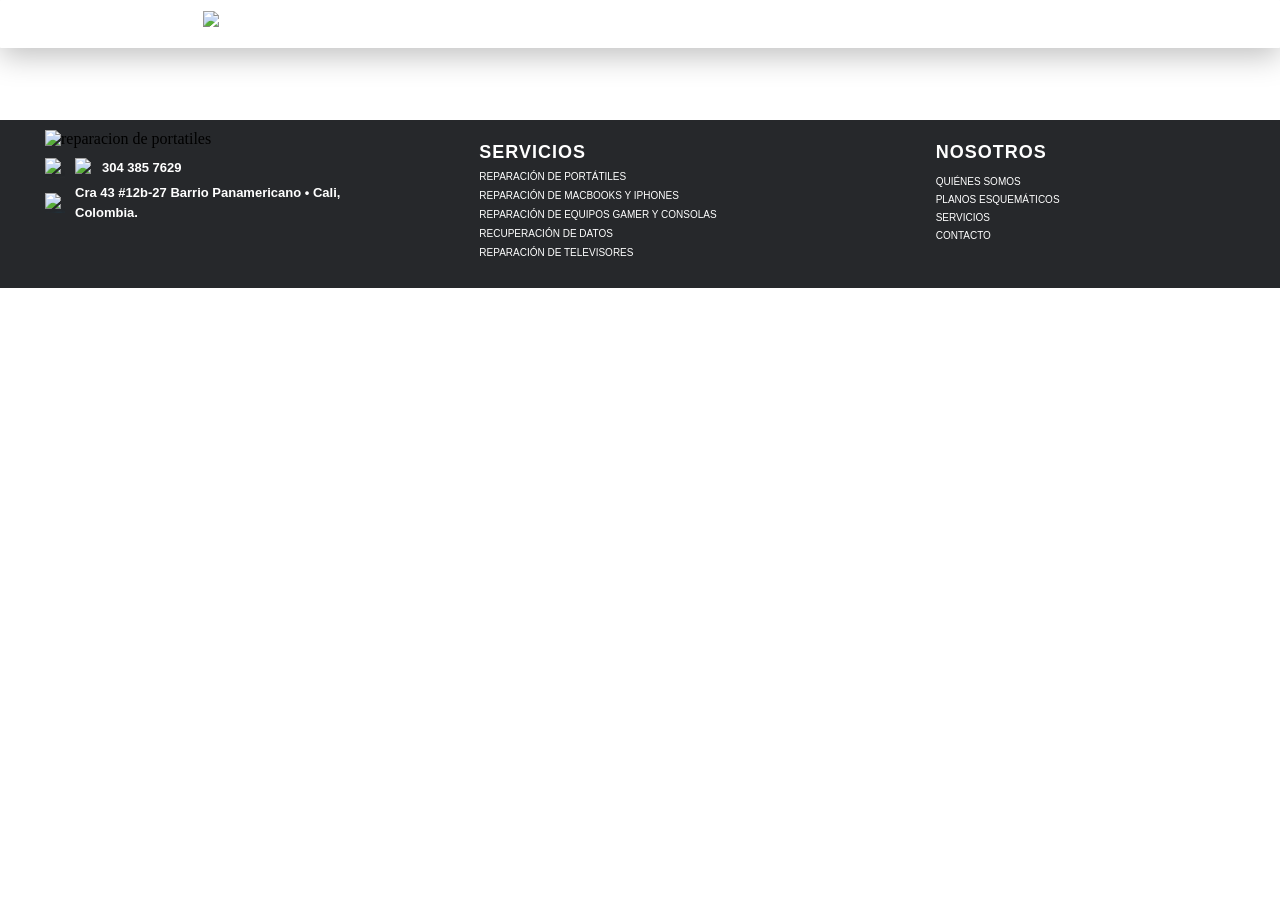
==== contacto.html @ 2d00a51c "Add files via upload" ====
<!DOCTYPE html>
<html lang="es">
<head>
    <meta charset="UTF-8">
    <meta name="viewport" content="width=device-width, initial-scale=1.0">
    <title>TecnoLab | Contacto</title>

    <link rel="stylesheet" href="css/style-contacto.css">
    <link rel="icon" type="image/png" href="img/logo-ico.webp">
        
</head>
<body>
    <header class="hero">
        <nav>

            <a href="index.html" class="logo-menu">
                <img src="img/logo-tecnolab.webp" alt="Tecnolab">
            </a>
            
            <div class="menu-hero">
                <a href="index.html">Inicio</a>
                <a href="quienes-somos.html">Quiénes Somos</a>
                <a href="Planos.html">Planos Esquemáticos</a>
                <a href="servicios.html">Servicios</a>
                <a href="contacto.html">Contacto</a>
            </div>
        </nav>

        <div class="hero-content">

            <div class="descripcion">
                <span></span>
            </div>

            <div class="hero-texto">
                <h1></h1>
                <p></p>
            </div>

        </div>
</header>
        
</body>

<footer>

<div class="footer-container">

        <div class="footer-logo">
            <img src="img/logo-tecnolab.webp" class="logo-footer" alt="reparacion de portatiles">
            <p><img src="ico/ico-llamada.webp" class="phone-ico" alt="telefono"> <img src="ico/ico-whatsapp.webp" class="whatsapp-ico" alt="whatsapp"> 304 385 7629</p>
            <p><img src="ico/ico-ubicacion.webp" class="location-ico" alt="ubicacion"> Cra 43 #12b-27 Barrio Panamericano • Cali, Colombia.</p>
        </div>

        <div class="footer-servicios">
            <h3>Servicios</h3>
            <ul>
                <p>Reparación de Portátiles</p>
                <p>Reparación de Macbooks y iPhones</p>
                <p>Reparación de Equipos Gamer y Consolas</p>
                <p>Recuperación de Datos</p>
                <p>Reparación de Televisores</p>
            </ul>
        </div>

        <div class="footer-servicios">            
            <h3>Nosotros</h3>
            
            <ul class="footer-links">

                <ul class="footer-links">
                <li><a href="quienes-somos.html">Quiénes Somos</a></li>
                <li><a href="Planos.html">Planos Esquemáticos</a></li>
                <li><a href="servicios.html">Servicios</a></li>
                <li><a href="contacto.html">Contacto</a></li>
            </ul>

            </ul>
        </div>
</div>

</footer>
</html>
---- css/style-contacto.css ----
*{
    margin:0;
    padding:0;
    box-sizing:border-box;
}

.hero{

    min-height:120px;
    background-size:cover;
    background-position:center;
    background-repeat:no-repeat;
    background-attachment:fixed;
}

body{
    background-image:url("../img/fondo4.webp");
    background-size:cover;
    background-position:center;
    background-repeat:no-repeat;
    background-attachment:fixed;
}

nav{

    position: fixed;
    top:0;
    left:0;
    transform: translate(0%);

    width:100%;
    max-width:1400px;

    display:flex;
    justify-content:center;
    align-items:center;
    gap:30px;   
    padding:10px 0px;

    background:rgba(255,255,255,0.08);

    backdrop-filter: blur(3px);
    -webkit-backdrop-filter:blur(3px);
    border:1px solid rgba(255,255,255,0.18);
    border-radius:1px;
    box-shadow:
        0 8px 30px rgba(0,0,0,0.25);
    z-index:1000;    
}

nav a{
    color:#fff;
    text-decoration:none;

    font-size:1.4rem;
    font-weight:bold;
    
    display:inline-block;
    transition: all .3s ease;
}

nav a:hover{
    color:#00AEEF;
    transform: translateY(-2px);
    text-shadow:
        0 0 5px rgba(0,174,239,.4),
        0 0 12px rgba(0,174,239,.25);
}

nav a.activo,
nav a.activo:hover{
    color:#00AEEF;
    border-bottom:2px solid #00AEEF;
}

.menu{
    display: flex;
    align-items: center;
    justify-content: space-between;
    padding: 10px 10px 10px 5px;
}
.logo-menu img{
    width: 150px;
    height: auto;
    display: flex;
}

.menu-hero{
    display: flex;
    align-items: center;
    gap: 30px;
}

.footer-container {
    display: flex;
    justify-content: space-between;
    gap: 90px;
    flex-wrap: wrap;
    position: relative;
    background-color: rgba(0, 3, 7, 0.852); 
}

.footer-logo {
    display: flex;
    flex-direction: column;
    align-items: flex-start;
    padding: 10px 0px 0px 45px;
    flex: 1;
    min-width: 150px;
}

.logo-footer{
    display: block;
    width: 250px;
    height: auto;
    margin-bottom: 10px;
}

.footer-logo p{
    margin-bottom:5px;
    font-family:'Manrope', sans-serif;
    font-size:13px;
    font-weight:550;
    letter-spacing:0px;
    text-transform:none;
    color:white;
    display: flex;
    align-items: center;
    gap: 7px;
    line-height: 1.5;
}

.phone-ico,
.whatsapp-ico,
.location-ico {

    width: 20px;
    height: 20px;
    object-fit: contain;
    flex-shrink: 0;
    display: block;
}

.footer-servicios {
    flex: 1;
    min-width: 250px;
    padding: 22px;
}

.footer-servicios h3{
    margin-bottom:8px;
    font-family:'Manrope', sans-serif;
    font-size:18px;
    font-weight:700;
    letter-spacing:1px;
    text-transform:uppercase;
}

.footer-servicios p{
    margin-bottom:8px;
    font-family:'Manrope', sans-serif;
    font-size:10px;
    font-weight:520;
    letter-spacing:0px;
    text-transform:uppercase;
}

.location-ico{
    color: #00b4ff;
    font-size:18px;
    margin-right:3px;
    text-shadow:
        0 0 4px rgba(0,180,255,.7),
        0 0 8px rgba(0,180,255,.4);
}
.wha-ico{
    color:#028c2b;
    font-size:18px;
    margin-right:2px;
    text-shadow:
        0 0 6px rgba(0,180,255,.7),
        0 0 12px rgba(0,180,255,.4);
}

.phone-ico{
    color:#8a0202;
    font-size:18px;
    margin-right:3px;
    text-shadow:
        0 0 6px rgba(89, 92, 93, 0.7),
        0 0 12px rgba(123, 125, 125, 0.4);
}
.footer-container{

    background-color: rgba(0, 3, 7, 0.852);
}

.footer-servicios{
    color:white
}

.footer-links{
    list-style: none;
    padding: 0;
    margin: 0;
}

.footer-links a{
    color: white;             
    text-decoration: none;
    font-size: 10px;
    transition: .3s;

    margin-bottom:8px;
    font-family:'Manrope', sans-serif;
    font-size:10px;
    font-weight:520;
    letter-spacing:0px;
    text-transform:uppercase;
}
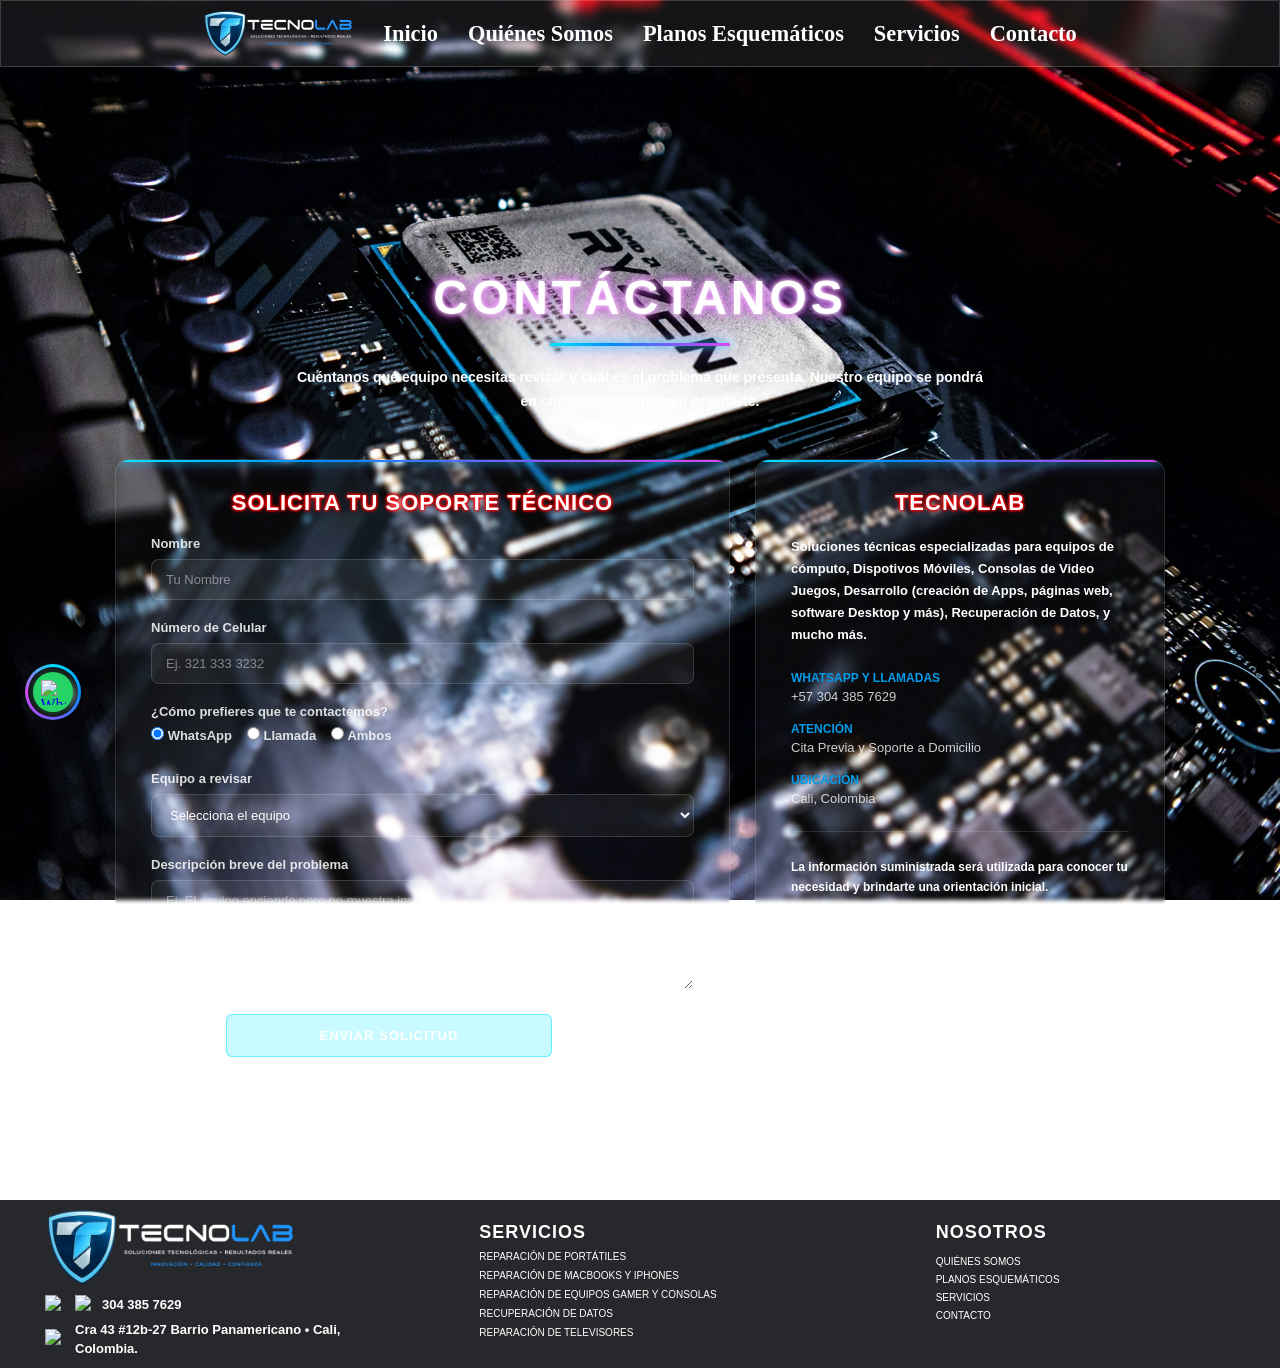
==== commit 105688a6: "Add files via upload" ====
--- a/contacto.html
+++ b/contacto.html
@@ -7,7 +7,8 @@
 
     <link rel="stylesheet" href="css/style-contacto.css">
     <link rel="icon" type="image/png" href="img/logo-ico.webp">
-        
+
+   
 </head>
 <body>
     <header class="hero">
@@ -39,19 +40,166 @@
 
         </div>
 </header>
-        
+
+<main class="contacto">
+
+        <h1>CONTÁCTANOS</h1>
+
+        <p class="contacto-intro">
+            Cuéntanos qué equipo necesitas revisar y cuál es el problema que presenta.
+            Nuestro equipo se pondrá en contacto contigo para orientarte.</p>
+
+        <section class="contacto-contenedor">
+            <div class="contacto-formulario">
+
+                <h2>SOLICITA TU SOPORTE TÉCNICO</h2>
+                <form id="formularioContacto">
+
+                    <div class="campo">
+                        <label for="nombre">Nombre</label>
+                        <input
+                            type="text"
+                            id="nombre"
+                            name="nombre"
+                            placeholder="Tu Nombre"
+                            autocomplete="name"
+                            required>
+                    </div>
+                    <div class="campo">
+                        <label for="telefono">Número de Celular</label>
+                        <input
+                            type="tel"
+                            id="telefono"
+                            name="telefono"
+                            placeholder="Ej. 321 333 3232"
+                            autocomplete="tel"
+                            required>
+                    </div>
+
+                    <div class="campo">
+                        <label>¿Cómo prefieres que te contactemos?</label>
+                        <div class="opciones-contacto">
+                            <label class="opcion">
+                                <input
+                                    type="radio"
+                                    name="medio"
+                                    value="WhatsApp"
+                                    checked>
+                                <span>WhatsApp</span>
+                            </label>
+
+                            <label class="opcion">
+                                <input
+                                    type="radio"
+                                    name="medio"
+                                    value="Llamada">
+                                <span>Llamada</span>
+                            </label>
+
+                            <label class="opcion">
+                                <input
+                                    type="radio"
+                                    name="medio"
+                                    value="WhatsApp o llamada">
+                                <span>Ambos</span>
+                            </label>
+                        </div>
+                    </div>
+                    <div class="campo">
+                        <label for="equipo">Equipo a revisar</label>
+                        <select id="equipo" name="equipo" required>
+                            <option value="" selected disabled>
+                                Selecciona el equipo
+                            </option>
+                            <option value="Computador de escritorio">
+                                Computador de Escritorio
+                            </option>
+                            <option value="Portátil">
+                                Portátil o Laptop
+                            </option>
+                            <option value="MacBook">
+                                MacBook Air / Pro / M4
+                            </option>
+                            <option value="iPhone / Android">
+                                iPhone / Android
+                            </option>
+                            <option value="Televisor">
+                                Televisor LED / OLED / QLED
+                            </option>
+                            <option value="Consola">
+                                Consola Xbox / PlayStation
+                            </option>
+                            <option value="Datos">
+                                Recuperación de Datos (HDD-SDD)
+                            </option>
+                            <option value="Apps y Software">
+                                Desarrollo de Software / Aplicaciones
+                            </option>
+                            <option value="Otro">
+                                Otro
+                            </option>
+                        </select>
+                    </div>
+
+                    <div class="campo">
+                        <label for="problema">
+                            Descripción breve del problema
+                        </label>
+                        <textarea
+                            id="problema"
+                            name="problema"
+                            rows="5"
+                            maxlength="500"
+                            placeholder="Ej. El equipo enciende pero no muestra imagen..."
+                            required
+                        ></textarea>
+                    </div>
+                    <button type="submit" class="btn-contacto">
+                        ENVIAR SOLICITUD
+                    </button>
+                    <p id="mensajeFormulario" class="mensaje-formulario"></p>
+                </form>
+            </div>
+
+            <div class="contacto-info">
+                <h2>TECNOLAB</h2>
+
+                <p> Soluciones técnicas especializadas para equipos
+                    de cómputo, Dispotivos Móviles, Consolas de Video Juegos, Desarrollo (creación de 
+                    Apps, páginas web, software Desktop y más), Recuperación de Datos,
+                    y mucho más.</p>
+
+                <div class="info-item">
+                    <strong>WhatsApp y Llamadas</strong>
+                    <span>+57 304 385 7629</span>
+                </div>
+
+                <div class="info-item">
+                    <strong>Atención</strong>
+                    <span>Cita Previa y Soporte a Domicilio</span>
+                </div>
+
+                <div class="info-item">
+                    <strong>Ubicación</strong>
+                    <span>Cali, Colombia</span>
+                </div>
+
+                <div class="info-separador"></div>
+
+                <p class="info-nota">
+                    La información suministrada será utilizada para
+                    conocer tu necesidad y brindarte una orientación inicial.</p>
+            </div>
+        </section>
+    </main>        
 </body>
-
 <footer>
-
 <div class="footer-container">
-
         <div class="footer-logo">
             <img src="img/logo-tecnolab.webp" class="logo-footer" alt="reparacion de portatiles">
             <p><img src="ico/ico-llamada.webp" class="phone-ico" alt="telefono"> <img src="ico/ico-whatsapp.webp" class="whatsapp-ico" alt="whatsapp"> 304 385 7629</p>
             <p><img src="ico/ico-ubicacion.webp" class="location-ico" alt="ubicacion"> Cra 43 #12b-27 Barrio Panamericano • Cali, Colombia.</p>
         </div>
-
         <div class="footer-servicios">
             <h3>Servicios</h3>
             <ul>
@@ -62,22 +210,64 @@
                 <p>Reparación de Televisores</p>
             </ul>
         </div>
-
         <div class="footer-servicios">            
             <h3>Nosotros</h3>
-            
             <ul class="footer-links">
 
                 <ul class="footer-links">
-                <li><a href="quienes-somos.html">Quiénes Somos</a></li>
-                <li><a href="Planos.html">Planos Esquemáticos</a></li>
-                <li><a href="servicios.html">Servicios</a></li>
-                <li><a href="contacto.html">Contacto</a></li>
+                    <li><a href="quienes-somos.html">Quiénes Somos</a></li>
+                    <li><a href="Planos.html">Planos Esquemáticos</a></li>
+                    <li><a href="servicios.html">Servicios</a></li>
+                    <li><a href="contacto.html">Contacto</a></li>
+                </ul>
+
             </ul>
-
-            </ul>
         </div>
 </div>
 
 </footer>
+
+
+<div class="whatsapp-contenedor">
+    <div class="whatsapp-chat">
+        <div class="whatsapp-chat-titulo">
+            Escríbenos
+        </div>
+        <textarea
+            id="mensajeWhatsApp"
+            placeholder="Escribe tu mensaje..."
+            rows="3"></textarea>
+        <button type="button" id="btnEnviarWhatsApp" target="_blank">
+            Enviar por WhatsApp
+        </button>
+    </div>
+    <a href="https://wa.me/573043857629"
+        class="whatsapp-rgb"
+        target="_blank"
+        aria-label="Contactar por WhatsApp">
+        <span class="whatsapp-rgb-icon">
+            <img src="ico/ico-what-flot.webp" alt="WhatsApp">
+        </span>
+    </a>
+</div>
+
+<script>
+const botonWhatsApp = document.getElementById("btnEnviarWhatsApp");
+botonWhatsApp.addEventListener("click", function () {
+    const campo = document.getElementById("mensajeWhatsApp");
+    const mensaje = campo.value.trim();
+    if (mensaje === "") {
+        campo.focus();
+        return;
+    }
+    const numero = "573043857629";
+    const enlaceWhatsApp =
+        "https://wa.me/" + numero + "?text=" + encodeURIComponent(mensaje);
+
+    window.open(enlaceWhatsApp, "_blank");
+    campo.value = "";
+});
+</script>
+<script src="js/contacto.js"></script>
+</body>
 </html>
--- a/css/style-contacto.css
+++ b/css/style-contacto.css
@@ -3,16 +3,13 @@
     padding:0;
     box-sizing:border-box;
 }
-
 .hero{
-
     min-height:120px;
     background-size:cover;
     background-position:center;
     background-repeat:no-repeat;
     background-attachment:fixed;
 }
-
 body{
     background-image:url("../img/fondo4.webp");
     background-size:cover;
@@ -20,25 +17,19 @@
     background-repeat:no-repeat;
     background-attachment:fixed;
 }
-
 nav{
-
     position: fixed;
     top:0;
     left:0;
     transform: translate(0%);
-
     width:100%;
     max-width:1400px;
-
     display:flex;
     justify-content:center;
     align-items:center;
     gap:30px;   
     padding:10px 0px;
-
     background:rgba(255,255,255,0.08);
-
     backdrop-filter: blur(3px);
     -webkit-backdrop-filter:blur(3px);
     border:1px solid rgba(255,255,255,0.18);
@@ -47,18 +38,31 @@
         0 8px 30px rgba(0,0,0,0.25);
     z-index:1000;    
 }
-
+.menu {
+    width: 100%;
+    display: flex;
+    align-items: center;
+    justify-content: space-between;
+    padding: 10px 10px 10px 5px;
+}
+.logo-menu img {
+    width: 150px;
+    height: auto;
+    display: block;
+}
+.menu-hero {
+    display: flex;
+    align-items: center;
+    gap: 30px;
+}
 nav a{
     color:#fff;
     text-decoration:none;
-
     font-size:1.4rem;
-    font-weight:bold;
-    
+    font-weight:bold;    
     display:inline-block;
     transition: all .3s ease;
 }
-
 nav a:hover{
     color:#00AEEF;
     transform: translateY(-2px);
@@ -66,31 +70,237 @@
         0 0 5px rgba(0,174,239,.4),
         0 0 12px rgba(0,174,239,.25);
 }
-
 nav a.activo,
 nav a.activo:hover{
     color:#00AEEF;
     border-bottom:2px solid #00AEEF;
 }
-
-.menu{
+.contacto {
+    width: 90%;
+    max-width: 1050px;
+    margin: 150px auto 100px;
+}
+.contacto > h1 {
+    font-family: 'Orbitron', sans-serif;
+    font-size: 48px;
+    font-weight: 800;
+    letter-spacing: 4px;
+    text-align: center;
+    color: #ffffff;
+    text-shadow:
+        0 0 5px #ffffff,
+        0 0 9px #D946EF,
+        0 0 15px rgba(217,70,239,.8);
+    margin-bottom: 20px;
+}
+.contacto > h1::after {
+    content: "";
+    display: block;
+    width: 180px;
+    height: 3px;
+    margin: 18px auto 0;
+    background: linear-gradient(
+        90deg,
+        #00E5FF,
+        #008CFF,
+        #7A5CFF,
+        #D946EF
+    );
+    border-radius: 10px;
+    box-shadow:
+        0 0 8px #00E5FF,
+        0 0 18px #7A5CFF,
+        0 0 28px rgba(217,70,239,.6);
+}
+.contacto-intro {
+    max-width: 700px;
+    margin: 0 auto 45px;
+    text-align: center;
+    font-family: 'Manrope', sans-serif;
+    font-size: 14px;
+    font-weight: 600;
+    line-height: 1.7;
+    color: rgb(255, 255, 255);
+}
+.contacto-contenedor {
+    display: grid;
+    grid-template-columns: 1.5fr 1fr;
+    gap: 25px;
+}
+.contacto-formulario,
+.contacto-info {
+    padding: 30px 35px;
+    background: rgba(255,255,255,.035);
+    backdrop-filter: blur(2px);
+    -webkit-backdrop-filter: blur(2px);
+    border: 1px solid rgba(255,255,255,.12);
+    border-radius: 14px;
+    position: relative;
+    overflow: hidden;
+}
+.contacto-formulario::before,
+.contacto-info::before {
+    content: "";
+    position: absolute;
+    top: 0;
+    left: 0;
+    width: 100%;
+    height: 2px;
+    background: linear-gradient(
+        90deg,
+        #00E5FF,
+        #008CFF,
+        #7A5CFF,
+        #D946EF
+    );
+    box-shadow:
+        0 0 8px #00E5FF,
+        0 0 15px #7A5CFF;
+}
+.contacto-formulario h2,
+.contacto-info h2 {
+    font-family: 'Orbitron', sans-serif;
+    font-size: 22px;
+    font-weight: 760;
+    color: white;
+    letter-spacing: 1px;
+    margin-bottom: 25px;
+    text-align: center;
+    text-shadow:
+    0 0 1px #ff0000,
+    0 0 4px #ff0000,
+    0 0 3px #ff0000,
+    0 0 3px rgb(255, 2, 2);
+    text-align: center;
+    margin-bottom: 20px;
+}
+.campo {
+    margin-bottom: 20px;
+}
+.campo label {
+    display: block;
+    margin-bottom: 8px;
+    font-family: 'Manrope', sans-serif;
+    font-size: 13px;
+    font-weight: 750;
+    color: rgba(255,255,255,.85);
+}
+.campo input,
+.campo select,
+.campo textarea {
+    width: 100%;
+    padding: 12px 14px;
+    background: rgba(255,255,255,.055);
+    border: 1px solid rgba(255,255,255,.15);
+    border-radius: 8px;
+    outline: none;
+    color: #ffffff;
+    font-family: 'Manrope', sans-serif;
+    font-size: 13px;
+    transition: .3s;
+}
+.campo input:focus,
+.campo select:focus,
+.campo textarea:focus {
+    border-color: rgba(0,229,255,.7);
+    box-shadow:
+        0 0 8px rgba(0,229,255,.15);
+}
+.campo textarea {
+    resize: vertical;
+    min-height: 110px;
+}
+.campo input::placeholder,
+.campo textarea::placeholder {
+    color: rgba(255,255,255,.45);
+}
+.campo select option {
+    background: #10151d;
+    color: #ffffff;
+}
+.opciones-contacto {
+    display: flex;
+    gap: 15px;
+    flex-wrap: wrap;
+}
+.opcion {
     display: flex;
     align-items: center;
-    justify-content: space-between;
-    padding: 10px 10px 10px 5px;
-}
-.logo-menu img{
-    width: 150px;
-    height: auto;
-    display: flex;
-}
-
-.menu-hero{
-    display: flex;
-    align-items: center;
-    gap: 30px;
-}
-
+    gap: 6px;
+    margin: 0;
+    font-size: 12px;
+    font-weight: 500;
+    cursor: pointer;
+}
+.opcion input {
+    width: auto;
+}
+.btn-contacto {
+    display: inline-block;
+    width: 60%;
+    padding: 13px;
+    border: 1px solid rgba(0,229,255,.5);
+    border-radius: 6px;
+    background: rgba(0, 229, 255, 0.212);
+    color: #ffffff;
+    font-family: 'Orbitron', sans-serif;
+    font-size: 13px;
+    font-weight: 750;
+    letter-spacing: 1px;
+    cursor: pointer;
+    margin: 0 75px;
+    transition: .3s;
+}
+.btn-contacto:hover {
+    background: rgba(0, 229, 255, 0.292);
+    border-color: #00E5FF;
+    box-shadow:
+            0 0 12px rgba(0, 229, 255, 0.459);
+    transform: translateY(-2px);
+}
+.contacto-info > p {
+    font-family: 'Manrope', sans-serif;
+    font-size: 13px;
+    font-weight: 550;
+    line-height: 1.7;
+    color: rgb(255, 255, 255);
+    margin-bottom: 25px;
+}
+.info-item {
+    display: flex;
+    flex-direction: column;
+    gap: 4px;
+    margin-bottom: 18px;
+}
+.info-item strong {
+    font-family: 'Manrope', sans-serif;
+    font-size: 12px;
+    font-weight: 800;
+    color: #029cea;
+    text-transform: uppercase;
+    letter-spacing: 0;
+}
+.info-item span {
+    font-family: 'Manrope', sans-serif;
+    font-size: 13px;
+    color: rgba(255,255,255,.8);
+}
+.info-separador {
+    height: 1px;
+    margin: 25px 0;
+    background: rgba(255,255,255,.12);
+}
+.contacto-info .info-nota {
+    font-size: 12px;
+    color: rgb(254, 254, 255);
+}
+.mensaje-formulario {
+    margin-top: 12px;
+    text-align: center;
+    font-family: 'Manrope', sans-serif;
+    font-size: 12px;
+    color: #00E5FF;
+}
 .footer-container {
     display: flex;
     justify-content: space-between;
@@ -99,7 +309,6 @@
     position: relative;
     background-color: rgba(0, 3, 7, 0.852); 
 }
-
 .footer-logo {
     display: flex;
     flex-direction: column;
@@ -108,14 +317,12 @@
     flex: 1;
     min-width: 150px;
 }
-
 .logo-footer{
     display: block;
     width: 250px;
     height: auto;
     margin-bottom: 10px;
 }
-
 .footer-logo p{
     margin-bottom:5px;
     font-family:'Manrope', sans-serif;
@@ -129,24 +336,20 @@
     gap: 7px;
     line-height: 1.5;
 }
-
 .phone-ico,
 .whatsapp-ico,
 .location-ico {
-
     width: 20px;
     height: 20px;
     object-fit: contain;
     flex-shrink: 0;
     display: block;
 }
-
 .footer-servicios {
     flex: 1;
     min-width: 250px;
     padding: 22px;
 }
-
 .footer-servicios h3{
     margin-bottom:8px;
     font-family:'Manrope', sans-serif;
@@ -155,7 +358,6 @@
     letter-spacing:1px;
     text-transform:uppercase;
 }
-
 .footer-servicios p{
     margin-bottom:8px;
     font-family:'Manrope', sans-serif;
@@ -164,7 +366,6 @@
     letter-spacing:0px;
     text-transform:uppercase;
 }
-
 .location-ico{
     color: #00b4ff;
     font-size:18px;
@@ -179,42 +380,330 @@
     margin-right:2px;
     text-shadow:
         0 0 6px rgba(0,180,255,.7),
-        0 0 12px rgba(0,180,255,.4);
-}
-
+        0 0 12px rgba(0,180,255,.4);}
 .phone-ico{
     color:#8a0202;
     font-size:18px;
     margin-right:3px;
     text-shadow:
         0 0 6px rgba(89, 92, 93, 0.7),
-        0 0 12px rgba(123, 125, 125, 0.4);
-}
+        0 0 12px rgba(123, 125, 125, 0.4);}
 .footer-container{
-
     background-color: rgba(0, 3, 7, 0.852);
 }
-
 .footer-servicios{
     color:white
 }
-
 .footer-links{
     list-style: none;
     padding: 0;
     margin: 0;
 }
-
 .footer-links a{
     color: white;             
     text-decoration: none;
     font-size: 10px;
     transition: .3s;
-
     margin-bottom:8px;
     font-family:'Manrope', sans-serif;
     font-size:10px;
     font-weight:520;
     letter-spacing:0px;
     text-transform:uppercase;
-}+}
+.whatsapp-rgb {
+    position: fixed;
+    left: 25px;
+    bottom: 180px;
+    width: 56px;
+    height: 56px;
+    display: flex;
+    align-items: center;
+    justify-content: center;
+    border-radius: 50%;
+    background: rgba(255, 255, 255, 0.05);
+    backdrop-filter: blur(6px);
+    -webkit-backdrop-filter: blur(6px);
+    text-decoration: none;
+    z-index: 9999;
+    isolation: isolate;
+}
+.whatsapp-rgb::before {
+    content: "";
+    position: absolute;
+    inset: 0;
+    border-radius: 50%;
+    padding: 3px;
+    background: conic-gradient(
+        from 0deg,
+        #00E5FF,
+        #008CFF,
+        #7A5CFF,
+        #D946EF,
+        #00E5FF
+    );
+    -webkit-mask:
+        linear-gradient(#fff 0 0) content-box,
+        linear-gradient(#fff 0 0);
+    -webkit-mask-composite: xor;
+    mask:
+        linear-gradient(#fff 0 0) content-box,
+        linear-gradient(#fff 0 0);
+    mask-composite: exclude;
+    animation: whatsapp-rgb-rotate 5s linear infinite;
+    filter:
+        drop-shadow(0 0 20px #00E5FF)
+        drop-shadow(0 0 22px #008CFF)
+        drop-shadow(0 0 26px #7A5CFF);
+
+    pointer-events: none;
+    z-index: -1;
+}
+.whatsapp-rgb-icon {
+    width: 40px;
+    height: 40px;
+    display: flex;
+    align-items: center;
+    justify-content: center;
+    border-radius: 50%;
+    background: #25D366;
+    box-shadow:
+        0 0 6px rgba(37, 211, 102, 0.35);
+
+    transition: transform 0.3s ease;
+}
+.whatsapp-rgb-icon img {
+    width: 25px;
+    height: 25px;    
+}
+.whatsapp-rgb:hover .whatsapp-rgb-icon {
+    transform: scale(1.08);
+}
+@keyframes whatsapp-rgb-rotate {
+    from {
+        transform: rotate(0deg);
+    }
+    to {
+        transform: rotate(360deg);
+    }
+}
+.whatsapp-rgb-text {
+    position: absolute;
+    left: 65px;
+    padding: 8px 14px;
+    background: rgba(255, 255, 255, 0.07);
+    backdrop-filter: blur(6px);
+    -webkit-backdrop-filter: blur(6px);
+    border: 1px solid rgba(255, 255, 255, 0.18);
+    border-radius: 8px;
+    color: #ffffff;
+    font-family: 'Montserrat', sans-serif;
+    font-size: 13px;
+    font-weight: 500;
+    white-space: nowrap;
+    opacity: 0;
+    visibility: hidden;
+    transform: translateX(-10px);
+    transition:
+        opacity 0.3s ease,
+        transform 0.3s ease,
+        visibility 0.3s ease;
+    pointer-events: none;
+}
+.whatsapp-rgb:hover .whatsapp-rgb-text {
+    opacity: 1;
+    visibility: visible;
+    transform: translateX(0);
+}
+.whatsapp-contenedor {
+    position: fixed;
+    left: 25px;
+    bottom: 100px;
+    z-index: 9999;
+}
+.whatsapp-chat {
+    position: absolute;
+    left: 0;
+    bottom: 70px;
+    width: 250px;
+    padding: 16px;
+    box-sizing: border-box;
+    background: rgba(10, 15, 25, 0.90);
+    backdrop-filter: blur(10px);
+    -webkit-backdrop-filter: blur(10px);
+    border: 1px solid rgba(255, 255, 255, 0.15);
+    border-radius: 12px;
+    box-shadow:
+        0 10px 30px rgba(0, 0, 0, 0.35);
+    opacity: 0;
+    visibility: hidden;
+    transform: translateY(10px);
+    transition:
+        opacity 0.3s ease,
+        transform 0.3s ease,
+        visibility 0.3s ease;
+}
+.whatsapp-contenedor:hover .whatsapp-chat {
+    opacity: 1;
+    visibility: visible;
+    transform: translateY(0);
+}
+.whatsapp-chat-titulo {
+    margin-bottom: 10px;
+    color: #ffffff;
+    font-family: 'Montserrat', sans-serif;
+    font-size: 15px;
+    font-weight: 600;
+}
+.whatsapp-chat textarea {
+    width: 100%;
+    min-height: 70px;
+    padding: 10px;
+    box-sizing: border-box;
+    resize: none;
+    background: rgba(255, 255, 255, 0.06);
+    border: 1px solid rgba(255, 255, 255, 0.15);
+    border-radius: 8px;
+    color: #ffffff;
+    font-family: 'Montserrat', sans-serif;
+    font-size: 13px;
+    outline: none;
+}
+.whatsapp-chat textarea::placeholder {
+    color: rgba(255, 255, 255, 0.55);
+}
+.whatsapp-chat button {
+    width: 100%;
+    margin-top: 10px;
+    padding: 9px;
+    border: none;
+    border-radius: 7px;
+    background: #25D366;
+    color: #ffffff;
+    font-family: 'Montserrat', sans-serif;
+    font-size: 13px;
+    font-weight: 600;
+    cursor: pointer;
+    transition: transform 0.2s ease;
+}
+.whatsapp-chat button:hover {
+    transform: scale(1.03);
+}
+
+@media (max-width:768px){
+    body {
+        background-image: none;
+        background-color: #000307;
+    }
+    body::before {
+        content: "";
+        position: fixed;
+        inset: 0;
+        background-image: url("../img/fondo4.webp");
+        background-repeat: no-repeat;
+        background-size: auto 100%;
+        background-position: 50% center;
+        z-index: -10;
+        pointer-events: none;
+    }
+    nav{
+        position:fixed;
+        top:0;
+        left:0;
+        width:100%;
+        gap:12px;
+        padding:8px 5px;
+        flex-wrap:wrap;
+    }
+    nav a{
+        font-size:0.85rem;
+    }
+    .menu{
+        padding:8px 5px;
+    }
+    .logo-menu img{
+        width:110px;
+    }
+    .menu-hero{
+        gap:12px;
+    }
+    .contacto {
+        width: 92%;
+        margin: 60px auto 70px;
+    }
+    .contacto > h1 {
+        font-size: 30px;
+        letter-spacing: 2px;
+    }
+    .contacto-intro {
+        font-size: 13px;
+        margin-bottom: 30px;
+    }
+    .contacto-contenedor {
+        grid-template-columns: 1fr;
+        gap: 20px;
+    }
+    .contacto-formulario,
+    .contacto-info {
+        padding: 25px 22px;
+    }
+    .contacto-formulario h2,
+    .contacto-info h2 {
+        font-size: 18px;
+    }
+    .opciones-contacto {
+        gap: 10px;
+    }
+    .opcion {
+        font-size: 11px;
+    }
+    .footer-container {
+        flex-direction: column;
+        gap: 10px;
+    }
+    .footer-logo {
+        padding: 20px;
+        align-items: center;
+    }
+    .logo-footer {
+        width: 170px;
+    }
+    .footer-servicios {
+        width: 100%;
+        min-width: 0;
+        padding: 5px;
+        text-align: center;
+    }
+    .whatsapp-contenedor {
+        left: 15px;
+        bottom: 25px;
+    }
+    .whatsapp-rgb {
+        width: 52px;
+        height: 52px;
+    }
+    .whatsapp-rgb-icon {
+        width: 38px;
+        height: 38px;
+    }
+    .whatsapp-rgb-icon img {
+        width: 24px;
+        height: 24px;
+    }
+    .whatsapp-chat {
+        width: 230px;
+        bottom: 65px;
+        left: 0;
+        display: none;
+    }
+    .whatsapp-contenedor:hover .whatsapp-chat {
+        opacity: 0;
+        visibility: hidden;
+        transform: translateY(10px);
+    }
+    .whatsapp-chat.whatsapp-chat-abierto {
+        opacity: 1;
+        visibility: visible;
+        transform: translateY(0);
+    }
+}
